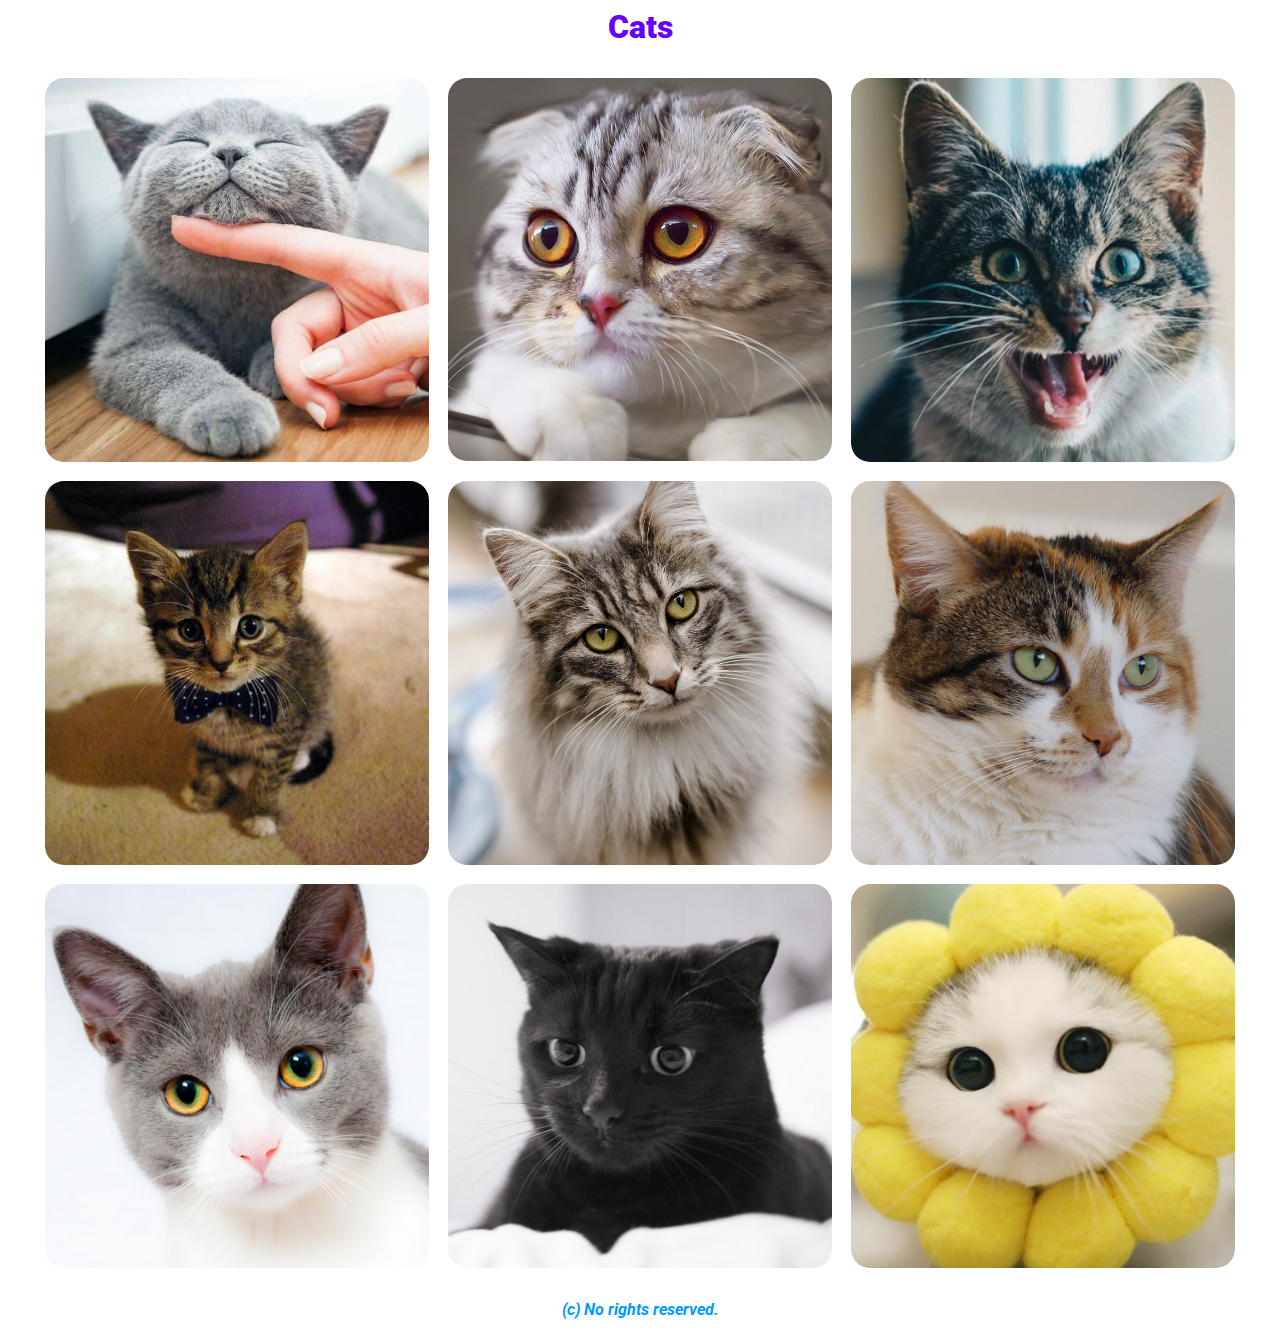
==== cats/cats.html @ fee45a5c "update" ====
<html>
  <head>
    <title>Cats</title>
    <link href="https://fonts.googleapis.com/css?family=Roboto" rel="stylesheet">
    <link rel="stylesheet" href="../styles.css">
    <link rel="stylesheet" href="cats.css">
  </head>
  <body>
    <h1>Cats</h1>
    <div class="seperator"></div>
    <div class="cats">
      <img class="cat1" src="cate.jpg">
      <img class="cat1" src="cate2.jpg">
      <img class="cat1" src="cate3.jpg">
      <img class="cat2" src="cate4.jpg">
      <img class="cat2" src="cate5.jpg">
      <img class="cat2" src="cate6.jpg">
      <img class="cat3" src="cate7.jpg">
      <img class="cat3" src="cate8.jpg">
      <img class="cat3" src="cate9.jpg">
    </div>
    <div class="seperator"></div>
    <p>(c) No rights reserved.</p>
  </body>
</html>
---- styles.css ----
*
{
  font-family: "Roboto";
  text-align: center;
  font-weight: bold;
}

h1
{
  color: 6600ff;
  font-weight: bolder;
}

p
{
  color: 0099ff;
  font-style: oblique;
}

a
{
  color: ff9900;
}

.container {
  height: 100vw;
  position: relative;
}

.seperator
{
  margin-bottom: 2.5vw
}

.links
{
  display: inline-grid;
  grid-gap: 2vw;
}

.link
{
  grid-row: 1;
}
---- cats/cats.css ----
.cats
{
  display: inline-grid;
  grid-gap: 1.5vw;
  grid-template-columns: 3;
}

.cat1, .cat2, .cat3
{
  display: block;
  width:30vw;
  border-radius: 5%;
}
.cat1
{
  grid-row: 1;
}

.cat2
{
  grid-row: 2;
}

.cat3
{
  grid-row: 3;
}
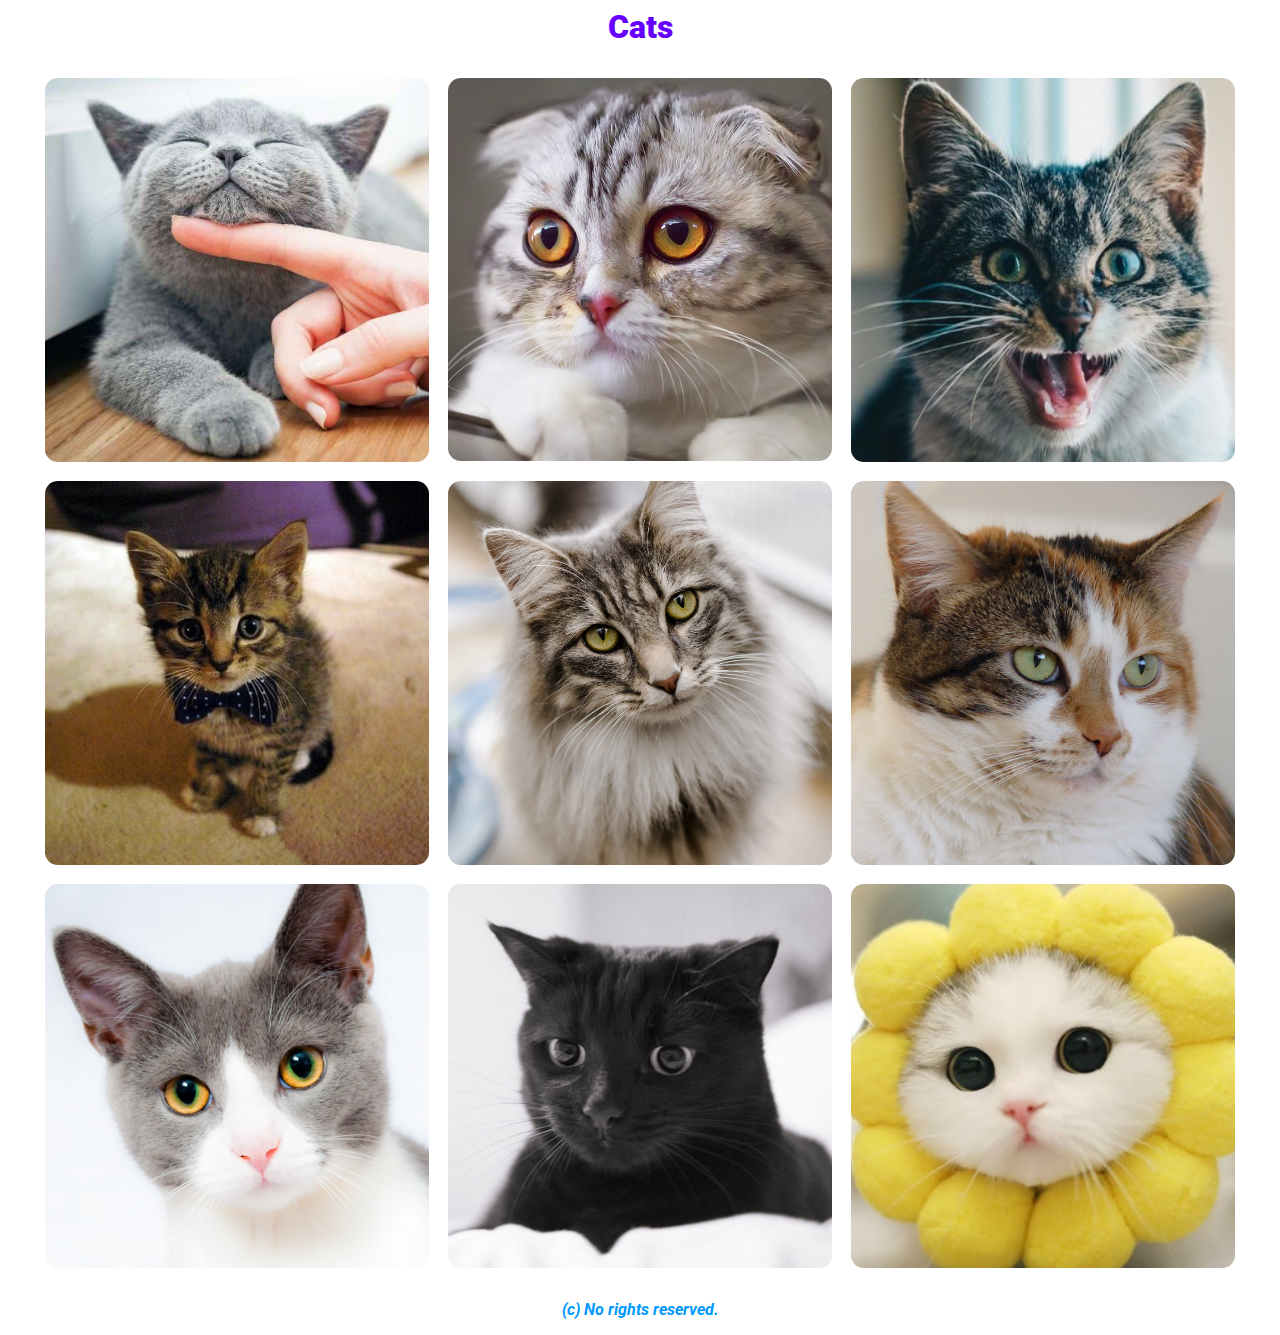
==== commit 7c505028: "favicon" ====
--- a/cats/cats.html
+++ b/cats/cats.html
@@ -2,6 +2,7 @@
   <head>
     <title>Cats</title>
     <link href="https://fonts.googleapis.com/css?family=Roboto" rel="stylesheet">
+    <link rel="icon" href="../favicon.gif" type="image/gif" >
     <link rel="stylesheet" href="../styles.css">
     <link rel="stylesheet" href="cats.css">
   </head>
--- a/styles.css
+++ b/styles.css
@@ -22,6 +22,11 @@
   color: ff9900;
 }
 
+img
+{
+  border-radius: 1vw;
+}
+
 .container {
   height: 100vw;
   position: relative;
--- a/cats/cats.css
+++ b/cats/cats.css
@@ -9,7 +9,6 @@
 {
   display: block;
   width:30vw;
-  border-radius: 5%;
 }
 .cat1
 {
